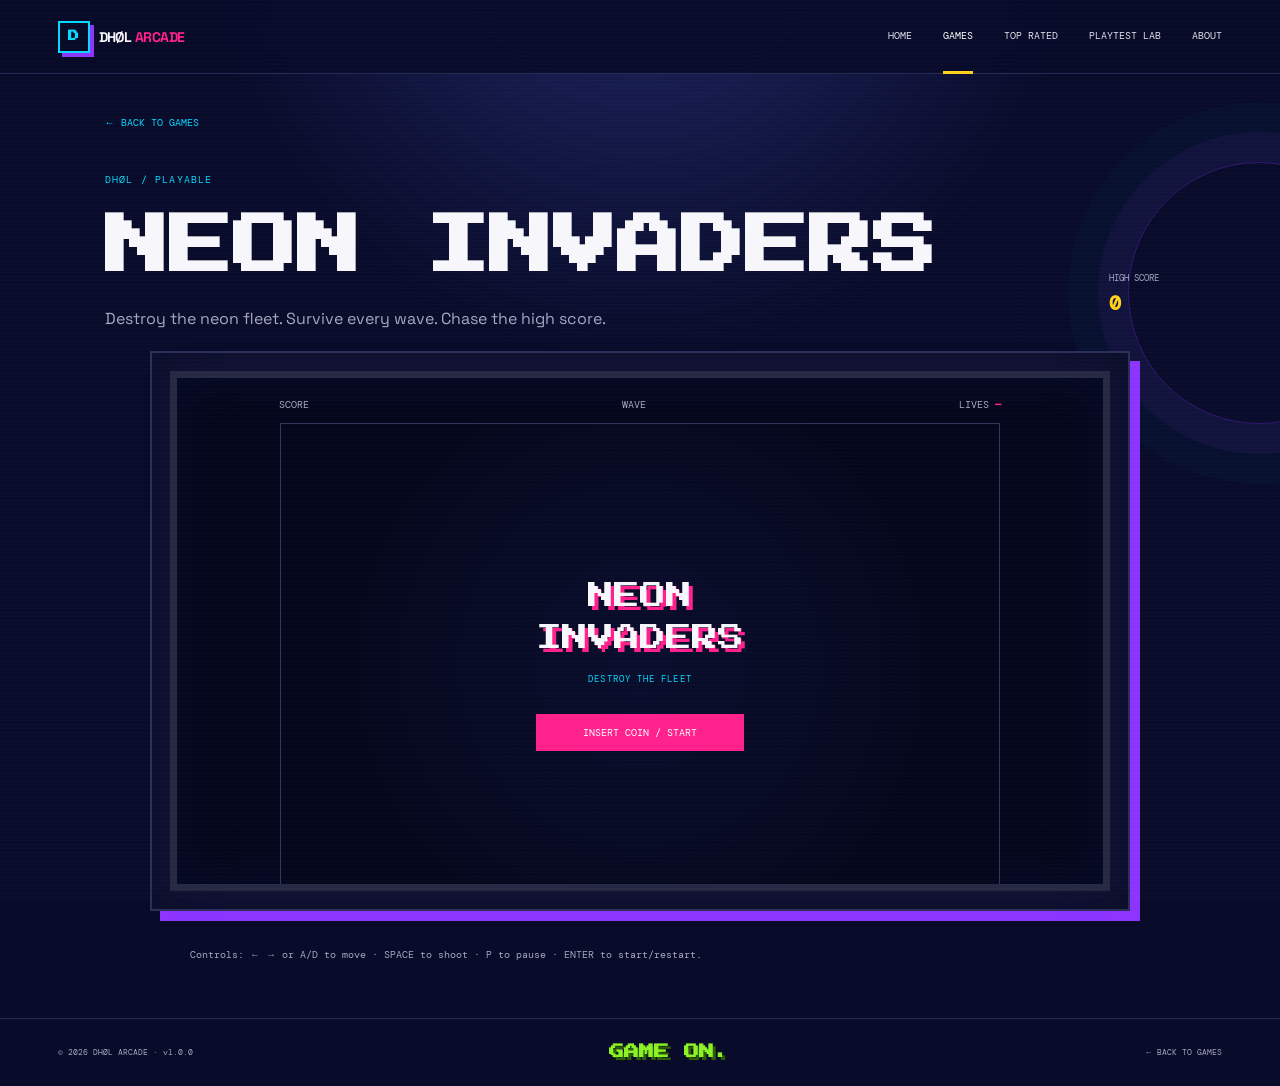
==== game.html @ 1c877b33 "Add files via upload" ====
<!DOCTYPE html>
<html lang="en"><head><meta charset="UTF-8"><meta name="theme-color" content="#070a20"><meta name="description" content="DHØL ARCADE — a collection of small browser games."><meta name="viewport" content="width=device-width,initial-scale=1">
<title>DHØL ARCADE — Play</title><link rel="preconnect" href="https://fonts.googleapis.com"><link rel="preconnect" href="https://fonts.gstatic.com" crossorigin>
<link href="https://fonts.googleapis.com/css2?family=DM+Mono:wght@400;500&family=Press+Start+2P&family=Space+Grotesk:wght@400;500;600;700&display=swap" rel="stylesheet">
<link rel="stylesheet" href="style.css"><link rel="stylesheet" href="game.css"></head>
<body><div class="scanlines"></div><div class="pixel-field" aria-hidden="true"></div><header class="header"><a class="logo" href="index.html"><span class="logo-mark">D</span><span>DHØL <b>ARCADE</b></span></a><nav><a href="index.html">HOME</a><a class="active" href="games.html">GAMES</a><a href="index.html#top-rated">TOP RATED</a><a href="index.html#lab">PLAYTEST LAB</a><a href="index.html#about">ABOUT</a></nav><button class="menu" type="button" aria-label="Open navigation" aria-expanded="false">☰</button></header>
<main class="game-page"><a class="back" href="games.html">← BACK TO GAMES</a><div class="game-heading"><div><span class="label">DHØL / PLAYABLE</span><h1 id="title">GAME</h1><p id="desc"></p></div><div class="scorebox">HIGH SCORE <b id="high">0</b></div></div><div class="cabinet"><div id="mount"></div></div><div class="controls" id="controls"></div></main><footer><span>© 2026 DHØL ARCADE · v1.0.0</span><strong>GAME ON.</strong><a href="games.html">← BACK TO GAMES</a></footer><script>
const field=document.querySelector(".pixel-field");
if(field){for(let i=0;i<18;i++){const p=document.createElement("i");p.style.left=Math.random()*100+"%";p.style.top=Math.random()*100+"%";p.style.animationDelay=(-Math.random()*9)+"s";p.style.animationDuration=(6+Math.random()*7)+"s";field.appendChild(p)}}
</script><script>document.addEventListener("keydown",e=>{if(e.key==="Escape")location.href="games.html"});</script><script src="game.js"></script><script src="app.js"></script></body></html>
---- style.css ----
:root{
--bg:#080b29;--panel:#10143a;--panel2:#141943;--line:#252b55;--text:#f7f7fb;--muted:#a6a8c0;
--pink:#ff218c;--cyan:#08d9ff;--purple:#8d35ff;--lime:#8cf126;--yellow:#ffd11a;--orange:#ff9e18;
}
*{box-sizing:border-box}html{scroll-behavior:smooth}body{margin:0;background:var(--bg);color:var(--text);font-family:"Space Grotesk",sans-serif;overflow-x:hidden}
body:before{content:"";position:fixed;inset:0;pointer-events:none;background:radial-gradient(circle at 50% -10%,#202765 0,transparent 38%),linear-gradient(#080b29,#090c2a);z-index:-2}
.scanlines{position:fixed;inset:0;pointer-events:none;opacity:.035;z-index:20;background:repeating-linear-gradient(0deg,transparent 0 3px,#fff 4px)}
a{text-decoration:none;color:inherit}.header{height:74px;border-bottom:1px solid var(--line);display:flex;align-items:center;justify-content:space-between;padding:0 4.5vw;background:#080b29e8;backdrop-filter:blur(12px);position:sticky;top:0;z-index:10}.logo{display:flex;align-items:center;gap:9px;font-weight:800;font-size:14px;letter-spacing:-.04em}.logo b{color:var(--pink)}.logo-mark{display:grid;place-items:center;width:32px;height:32px;border:2px solid var(--cyan);color:var(--cyan);font-family:"Press Start 2P";font-size:11px;box-shadow:4px 4px 0 var(--purple)}nav{display:flex;gap:31px;font:10px "DM Mono",monospace}nav a{color:#e1e2ed;padding:29px 0;border-bottom:3px solid transparent}nav a:hover,nav a.active{color:white;border-color:var(--yellow)}.menu{display:none;background:none;border:0;color:white;font-size:20px}
.hero{
  min-height:680px;
  padding:78px 7vw 92px;
  display:grid;
  grid-template-columns:minmax(0,1fr) minmax(400px,520px);
  gap:clamp(42px,6vw,88px);
  align-items:center;
  border-bottom:1px solid var(--line);
  position:relative;
  overflow:hidden;
}
.hero-left{
  align-self:center;
  justify-self:start;
  width:100%;
  max-width:700px;
}
.hero-right{
  align-self:center;
  justify-self:end;
  width:100%;
  max-width:520px;
  display:flex;
  align-items:center;
  justify-content:center;
}
.kicker,.label{font:10px "DM Mono",monospace;color:var(--cyan);letter-spacing:.12em}.hero h1{font-family:"Press Start 2P";font-size:clamp(45px,6vw,85px);line-height:1.22;letter-spacing:-.06em;margin:18px 0}.hero h1 span{color:var(--pink)}.hero-copy{max-width:500px;color:var(--muted);line-height:1.7;font-size:15px}.hero-actions{display:flex;gap:10px;margin-top:30px;flex-wrap:wrap}.button{display:inline-flex;align-items:center;gap:22px;padding:13px 16px;font:10px "DM Mono",monospace;border:1px solid var(--line)}.button.primary{background:var(--pink);border-color:var(--pink);color:#13051a;box-shadow:5px 5px 0 #71104e}.button.secondary:hover{border-color:var(--cyan);color:var(--cyan)}}.hero-shapes i:nth-child(2){top:150px;right:10%;border-color:var(--pink);width:13px;height:13px}.hero-shapes i:nth-child(3){bottom:120px;left:43%;border-color:var(--purple)}.hero-shapes i:nth-child(4){top:120px;left:33%;border-color:var(--cyan);border-radius:50%}.hero-shapes i:nth-child(5){bottom:80px;right:30%;border-color:var(--lime)}.hero-shapes i:nth-child(6){bottom:155px;right:8%;border-color:var(--yellow);width:14px;height:14px}.hero-shapes i:nth-child(7){top:70px;right:38%;border-color:var(--purple);border-radius:50%}
.machine-top{font:9px "DM Mono";color:var(--cyan);display:flex;justify-content:space-between;padding:4px 4px 10px}.machine-top span{color:var(--lime)}.screen{height:310px;border:7px solid #282b45;background:#070a20;position:relative;overflow:hidden;display:flex;align-items:center;justify-content:center;flex-direction:column}.screen-grid{position:absolute;inset:50% 0 0;background:linear-gradient(#101448aa 1px,transparent 1px),linear-gradient(90deg,#101448aa 1px,transparent 1px);background-size:28px 18px;transform:perspective(100px) rotateX(40deg) scale(1.5);transform-origin:top}.ship{position:absolute;bottom:45px;color:var(--cyan);font-size:36px;text-shadow:0 0 18px var(--cyan)}.score{position:absolute;top:12px;left:12px;font:8px "DM Mono";color:var(--yellow)}.screen-title{font-family:"Press Start 2P";font-size:25px;line-height:1.5;text-align:center;color:white;text-shadow:4px 4px 0 var(--pink);z-index:2}.press{font:8px "DM Mono";color:var(--lime);margin-top:25px;z-index:2}.machine-base{height:26px;display:flex;justify-content:center;gap:9px;padding-top:10px}.machine-base span{width:7px;height:7px;border-radius:50%;background:var(--pink)}.machine-base span:nth-child(2){background:var(--yellow)}.machine-base span:nth-child(3){background:var(--cyan)}
.section{padding:85px 4.5vw}.section-head{display:flex;justify-content:space-between;align-items:end;margin-bottom:28px}.section h2,.about h2{font-family:"Press Start 2P";font-size:clamp(25px,3.2vw,45px);line-height:1.4;margin:13px 0 0}.section h2 em{font-style:normal;color:var(--pink)}.section-head>p,.see-all{font:10px "DM Mono";color:var(--muted)}.genre-grid{display:grid;grid-template-columns:repeat(3,1fr);gap:10px}.genre{background:linear-gradient(150deg,#12163d,#0e1231);border:1px solid var(--line);padding:25px;min-height:225px;display:flex;flex-direction:column;align-items:flex-start;transition:.2s}.genre:hover{transform:translateY(-5px);border-color:#555b8a}.genre-icon{font-size:45px;height:70px;text-shadow:0 0 16px currentColor}.genre h3{font-size:16px;margin:8px 0}.genre p{color:var(--muted);font-size:11px;line-height:1.6;max-width:260px;margin:0 0 18px}.genre a{font:9px "DM Mono";padding:9px 12px;margin-top:auto;color:#090a20}.genre.pink .genre-icon,.genre.pink h3{color:var(--pink)}.genre.pink a{background:var(--pink)}.genre.lime .genre-icon,.genre.lime h3{color:var(--lime)}.genre.lime a{background:var(--lime)}.genre.cyan .genre-icon,.genre.cyan h3{color:var(--cyan)}.genre.cyan a{background:var(--cyan)}.genre.yellow .genre-icon,.genre.yellow h3{color:var(--yellow)}.genre.yellow a{background:var(--yellow)}.genre.purple .genre-icon,.genre.purple h3{color:#a65cff}.genre.purple a{background:#8d35ff;color:white}.genre.orange .genre-icon,.genre.orange h3{color:var(--orange)}.genre.orange a{background:var(--orange)}
.trending{padding-top:20px}.game-cards{display:grid;grid-template-columns:repeat(5,1fr);gap:10px}.game-card{background:var(--panel);border:1px solid var(--line);overflow:hidden}.game-art{height:180px;position:relative;display:flex;align-items:center;justify-content:center;flex-direction:column;overflow:hidden}.game-art:before{content:"";position:absolute;inset:0;background:repeating-linear-gradient(0deg,transparent 0 7px,#fff1 8px)}.game-art span,.game-art b{font-family:"Press Start 2P";z-index:1}.game-art span{font-size:12px}.game-art b{font-size:18px;margin-top:10px}.game-art i{font-style:normal;font-size:50px;position:absolute;bottom:18px;opacity:.8}.neon{background:radial-gradient(circle,#5e008f,#120038 65%,#070a20)}.neon i{color:var(--cyan)}.forest{background:linear-gradient(140deg,#102f35,#214e2c)}.forest i{color:var(--lime)}.blocks{background:linear-gradient(140deg,#40165d,#122c6a)}.blocks i{color:var(--pink)}.sky{background:linear-gradient(#3c26a8,#198ed1 60%,#182b55)}.sky i{color:var(--yellow)}.road{background:linear-gradient(#2b3868,#11162f)}.road:after{content:"";position:absolute;bottom:-30px;width:80%;height:120px;background:linear-gradient(90deg,transparent 45%,#eee 46% 54%,transparent 55%);transform:perspective(100px) rotateX(35deg)}.card-info{padding:12px;display:flex;justify-content:space-between;gap:10px}.card-info h3{font-size:12px;margin:0 0 5px}.card-info p{font:8px "DM Mono";color:var(--pink);margin:0}.card-info strong{font:9px "DM Mono";color:var(--yellow);white-space:nowrap}
.lab{margin:0 4.5vw 85px;border:1px solid var(--line);background:linear-gradient(90deg,#15133f,#101437);padding:25px;display:grid;grid-template-columns:60px 1fr auto;align-items:center;gap:20px}.lab-icon{width:45px;height:45px;background:#2b1663;color:var(--purple);display:grid;place-items:center;font-size:28px}.lab h2{font-size:14px;margin:0 0 7px}.lab p{margin:0;color:var(--muted);font-size:11px}.lab-button{background:var(--purple);border-color:var(--purple);color:white}
.about{padding:90px 7vw;background:#0b0e2e;border-top:1px solid var(--line);display:grid;grid-template-columns:1fr 2fr;gap:8vw}.about h2{color:white}.about p{max-width:550px;color:var(--muted);line-height:1.8;font-size:14px;margin-top:35px}
footer{padding:22px 4.5vw;border-top:1px solid var(--line);display:flex;align-items:center;justify-content:space-between;font:8px "DM Mono";color:var(--muted);line-height:1.5}footer div:first-child{display:flex;gap:12px;color:var(--pink)}footer strong{font-family:"Press Start 2P";font-size:15px;color:var(--lime);text-shadow:3px 3px 0 #2d5d08}footer div:last-child{color:#8d90a7}
@media(max-width:900px){nav{gap:14px}.game-cards{grid-template-columns:repeat(2,1fr)}.hero{grid-template-columns:1fr}.hero-machine{max-width:500px}.genre-grid{grid-template-columns:repeat(2,1fr)}}
@media(max-width:650px){nav{display:none}.menu{display:block}.hero{padding:70px 7vw}.genre-grid,.game-cards{grid-template-columns:1fr}.section{padding:65px 5vw}.section-head{display:block}.section-head>p,.see-all{display:block;margin-top:15px}.lab{grid-template-columns:1fr;margin:0 5vw 65px}.about{grid-template-columns:1fr;padding:65px 7vw}footer{flex-direction:column;align-items:flex-start;gap:18px}.hero h1{font-size:40px}.screen{height:260px}}


/* V9 — corrected hero structure and alignment */
.hero{
  min-height:680px;
  padding:78px 7vw 92px;
  display:grid;
  grid-template-columns:minmax(0,1fr) minmax(400px,520px);
  gap:clamp(42px,6vw,88px);
  align-items:center;
  border-bottom:1px solid var(--line);
  position:relative;
  overflow:hidden;
}
.hero-shapes{
  position:absolute;
  inset:0;
  pointer-events:none;
  z-index:0;
}
.hero-left{
  position:relative;
  z-index:2;
  align-self:center;
  justify-self:start;
  width:100%;
  max-width:700px;
}
.hero-right{
  position:relative;
  z-index:2;
  align-self:center;
  justify-self:end;
  width:100%;
  max-width:520px;
}
.hero-machine{
  width:100%;
  max-width:500px;
  margin:0;
  transform:rotate(1deg);
  transform-origin:center center;
}
.hero-shapes i{
  position:absolute;
  width:9px;height:9px;
  border:2px solid var(--cyan);
  transform:rotate(45deg);
  opacity:.9;
}
.hero-shapes i:nth-child(1){top:80px;left:7%;border-color:var(--yellow)}
.hero-shapes i:nth-child(2){top:150px;right:10%;border-color:var(--pink);width:13px;height:13px}
.hero-shapes i:nth-child(3){bottom:120px;left:43%;border-color:var(--purple)}
.hero-shapes i:nth-child(4){top:120px;left:33%;border-color:var(--cyan);border-radius:50%}
.hero-shapes i:nth-child(5){bottom:80px;right:30%;border-color:var(--lime)}
.hero-shapes i:nth-child(6){bottom:155px;right:8%;border-color:var(--yellow);width:14px;height:14px}
.hero-shapes i:nth-child(7){top:70px;right:38%;border-color:var(--purple);border-radius:50%}
@media(max-width:900px){
  .hero{grid-template-columns:1fr;min-height:0;align-items:start;gap:42px}
  .hero-left{align-self:start}
  .hero-right{align-self:start;justify-self:center;max-width:520px}
  .hero-machine{max-width:500px}
}
@media(max-width:650px){
  .hero{padding:58px 7vw 68px;gap:30px}
  .hero-machine{transform:none}
}
/* DHØL V4 — decorative motion */
body:after{content:"";position:fixed;width:260px;height:260px;right:-110px;top:18%;border:1px solid #8d35ff55;border-radius:50%;box-shadow:0 0 0 30px #8d35ff12,0 0 0 60px #08d9ff08;animation:orbitGlow 8s ease-in-out infinite;pointer-events:none;z-index:-1}
@keyframes orbitGlow{0%,100%{transform:translateY(0) rotate(0);opacity:.45}50%{transform:translateY(35px) rotate(180deg);opacity:.9}}
.hero-shapes i{animation:floatPixel 4s ease-in-out infinite,twinkle 2.5s ease-in-out infinite}
.hero-shapes i:nth-child(2){animation-delay:-.7s}.hero-shapes i:nth-child(3){animation-delay:-1.5s}.hero-shapes i:nth-child(4){animation-delay:-2.2s}.hero-shapes i:nth-child(5){animation-delay:-.4s}.hero-shapes i:nth-child(6){animation-delay:-1.1s}.hero-shapes i:nth-child(7){animation-delay:-2.8s}
@keyframes floatPixel{0%,100%{translate:0 0;rotate:0deg}50%{translate:0 -15px;rotate:90deg}}
@keyframes twinkle{0%,100%{opacity:.35}50%{opacity:1;filter:drop-shadow(0 0 7px currentColor)}}
.hero-machine{animation:machineFloat 5s ease-in-out infinite}
@keyframes machineFloat{0%,100%{translate:0 0}50%{translate:0 -8px}}
.screen:after{content:"";position:absolute;inset:0;background:linear-gradient(115deg,transparent 0 42%,#ffffff12 48%,transparent 54%);transform:translateX(-120%);animation:screenSweep 5s ease-in-out infinite;pointer-events:none}
@keyframes screenSweep{0%,55%{transform:translateX(-120%)}75%,100%{transform:translateX(120%)}}
.game-card,.genre{position:relative;overflow:hidden}.game-card:after,.genre:after{content:"";position:absolute;width:80px;height:2px;left:-90px;top:18px;background:linear-gradient(90deg,transparent,var(--cyan),transparent);animation:scanCard 5s linear infinite;opacity:.55}
.genre:nth-child(2):after{animation-delay:-1s}.genre:nth-child(3):after{animation-delay:-2s}.genre:nth-child(4):after{animation-delay:-3s}.genre:nth-child(5):after{animation-delay:-4s}
@keyframes scanCard{0%{left:-90px}45%,100%{left:110%}}
.game-art i{animation:iconPulse 1.8s ease-in-out infinite}
@keyframes iconPulse{0%,100%{transform:scale(1);filter:drop-shadow(0 0 0 currentColor)}50%{transform:scale(1.12);filter:drop-shadow(0 0 12px currentColor)}}
.pixel-field{position:fixed;inset:0;pointer-events:none;overflow:hidden;z-index:-1}.pixel-field i{position:absolute;width:4px;height:4px;background:var(--cyan);box-shadow:0 0 10px currentColor;opacity:0;animation:particleDrift 8s linear infinite}.pixel-field i:nth-child(3n){background:var(--pink)}.pixel-field i:nth-child(4n){background:var(--yellow)}.pixel-field i:nth-child(5n){background:var(--purple);width:6px;height:6px}
@keyframes particleDrift{0%{opacity:0;transform:translate3d(0,25px,0) rotate(0)}15%{opacity:.7}50%{opacity:.3;transform:translate3d(35px,-60px,0) rotate(180deg)}85%{opacity:.7}100%{opacity:0;transform:translate3d(-20px,-150px,0) rotate(360deg)}}
@media(prefers-reduced-motion:reduce){*,*:before,*:after{animation:none!important;transition:none!important}}


/* =========================================================
   V7.3 — REAL HERO ALIGNMENT
   One grid row, same top baseline. No vertical centering.
   ========================================================= */
.hero{
  position:relative;
  display:grid;
  grid-template-columns:minmax(0,1fr) minmax(400px,.82fr);
  gap:clamp(40px,5vw,78px);
  align-items:start;
  min-height:0;
  padding:78px 7vw 92px;
  border-bottom:1px solid var(--line);
}
.hero-content{
  position:relative;
  z-index:2;
  align-self:start;
  margin:0;
  padding:0;
  max-width:720px;
}
.hero-machine{
  align-self:start;
  justify-self:end;
  width:min(100%,520px);
  margin:0;
  transform:rotate(1deg);
  transform-origin:top center;
}
@media(max-width:900px){
  .hero{
    grid-template-columns:1fr;
    gap:42px;
    min-height:0;
  }
  .hero-machine{
    justify-self:center;
    width:min(520px,100%);
    margin:0;
    transform:none;
  }
}
@media(max-width:650px){
  .hero{
    padding:55px 7vw 68px;
    gap:30px;
  }
  .hero-machine{
    width:100%;
  }
}

/* V8 — explicit visual alignment */
.hero-left > *{margin-left:0}
.hero-right{transform:translateY(-2px)}
@media(max-width:900px){
  .hero{
    min-height:0;
    grid-template-columns:1fr;
    gap:42px;
    align-items:start;
    padding-top:58px;
  }
  .hero-left{align-self:start}
  .hero-right{align-self:start;justify-self:center;transform:none}
}
@media(max-width:650px){
  .hero{padding:52px 7vw 68px;gap:30px}
  .hero-machine{transform:none}
}

/* DHØL ARCADE v1.0.0 — accessible mobile navigation */
@media(max-width:650px){
  .header{height:62px}
  .header nav.mobile-open{display:flex;position:absolute;top:62px;left:0;right:0;flex-direction:column;gap:0;padding:8px 6vw;background:#080b29f7;border-bottom:1px solid var(--line);box-shadow:0 12px 30px #0008;z-index:20}
  .header nav.mobile-open a{padding:13px 0;border-bottom:1px solid #1d2345}
  .header nav.mobile-open a:last-child{border-bottom:0}
  .menu{cursor:pointer}
}

/* DHØL ARCADE v1.0.0 release polish */
html{scroll-behavior:smooth}
button,a{ -webkit-tap-highlight-color:transparent }
button{font-family:inherit}
canvas{touch-action:none}
.menu{cursor:pointer}
footer a{color:inherit;text-decoration:none}
footer a:hover{text-decoration:underline}
---- game.css ----
.game-page{padding:55px 7vw 100px}.back{font:10px "DM Mono";color:var(--cyan)}.game-heading{display:flex;justify-content:space-between;align-items:end;gap:30px;padding:45px 0 25px}.game-heading h1{font-family:"Press Start 2P";font-size:clamp(32px,5vw,64px);margin:15px 0;line-height:1.4}.game-heading p{color:var(--muted);margin:0}.scorebox{font:9px "DM Mono";color:var(--muted);border:1px solid var(--gline);padding:13px 16px}.scorebox b{display:block;color:var(--yellow);font-size:20px;margin-top:6px}.cabinet{background:#0d102c;border:2px solid #2b3059;padding:18px;box-shadow:10px 10px 0 var(--purple);max-width:900px;margin:auto}.screen{background:#05081c;border:7px solid #252944;min-height:520px;display:grid;place-items:center;padding:20px}.controls{max-width:900px;margin:35px auto 0;color:var(--muted);font:10px "DM Mono";line-height:1.8}.play-ui{text-align:center;width:min(760px,100%);margin:auto}.game-canvas{display:block;margin:auto;background:#070a20;border:1px solid #32385e;max-width:100%}.hud{display:flex;justify-content:space-between;gap:20px;margin-bottom:12px;font:10px "DM Mono";color:var(--muted)}.hud b{color:var(--yellow)}.action-btn{background:var(--pink);border:0;color:white;padding:12px 18px;font:10px "DM Mono";cursor:pointer;margin-top:16px}.touch{display:flex;justify-content:center;gap:8px;margin-top:12px}.touch button{background:#151943;border:1px solid #363b66;color:white;width:44px;height:38px;font-size:18px}.puzzle-grid{display:grid;grid-template-columns:repeat(4,75px);gap:7px;justify-content:center}.tile{height:75px;border:1px solid #30355c;background:#151943;color:white;font-size:24px;cursor:pointer}.memory-grid{display:grid;grid-template-columns:repeat(4,75px);gap:8px;justify-content:center}.memory-card{height:75px;background:#141943;border:1px solid #343a67;color:transparent;font-size:25px;cursor:pointer}.memory-card.open{color:white;background:#7b29d9}.reaction{width:min(500px,100%);height:280px;display:grid;place-items:center;background:#171a3d;color:#b8bad0;font:11px "DM Mono";cursor:pointer}.reaction.wait{background:#ff218c;color:white}.reaction.go{background:#4aaf55;color:white}.racing{position:relative;width:330px;height:440px;max-width:100%;overflow:hidden;background:#252b43;border:2px solid #3d4365;margin:auto}.road-lines{position:absolute;inset:-100% 0;background:repeating-linear-gradient(90deg,transparent 0 75px,#dfe2e7 76px 82px,transparent 83px 150px);width:50%;left:25%;animation:road 1s linear infinite}@keyframes road{to{transform:translateY(160px)}}.car{position:absolute;bottom:35px;left:calc(50% - 22px);width:44px;height:72px;background:var(--pink);border:5px solid #101329;box-shadow:0 0 20px #ff218c}.enemy{position:absolute;width:44px;height:72px;background:var(--cyan);top:20px;left:70px}.modal-msg{font:11px "DM Mono";color:var(--yellow);margin-top:15px}@media(max-width:700px){.game-heading{display:block}.scorebox{display:inline-block;margin-top:20px}.screen{min-height:430px}.puzzle-grid,.memory-grid{grid-template-columns:repeat(4,60px)}.tile,.memory-card{height:60px}}

.neon-wrap{position:relative;width:min(720px,100%);margin:auto}.neon-wrap .game-canvas{width:100%;height:auto}
.center-message{position:absolute;inset:0;display:grid;place-content:center;text-align:center;background:radial-gradient(circle,#10174766,transparent 70%);pointer-events:none}.center-message.hidden{display:none}.center-message .action-btn{pointer-events:auto}
.pixel-title{font-family:"Press Start 2P";font-size:26px;line-height:1.6;text-shadow:4px 4px 0 #ff218c}.small-title{font-size:20px}.message-sub{font:9px "DM Mono";color:#08d9ff;letter-spacing:.12em;margin:13px 0}.count-number,.go-text{font-family:"Press Start 2P";font-size:58px;color:#ffd11a;text-shadow:5px 5px #ff218c;animation:countPop .55s ease-out}.go-text{color:#8cf126;font-size:42px}.final-score{font:28px "Press Start 2P";color:#08d9ff;margin:16px;text-shadow:3px 3px #8d35ff}@keyframes countPop{0%{transform:scale(.5);opacity:0}55%{transform:scale(1.15);opacity:1}100%{transform:scale(1)}}
.game-actions{display:flex;justify-content:center;gap:8px;margin-top:12px}.action-btn.small{font-size:9px;margin-top:0}.action-btn.ghost{background:transparent;border:1px solid #343a67}.hud span:last-child b{color:#ff218c}
@media(max-width:700px){.pixel-title{font-size:18px}.count-number{font-size:45px}}

/* V7 — game presentation polish */
.game-page{max-width:1250px;margin:auto}.cabinet{max-width:980px}.screen{box-shadow:inset 0 0 45px #080b29,0 0 35px #8d35ff12}.action-btn{transition:transform .16s ease,box-shadow .16s ease}.action-btn:hover{transform:translateY(-2px);box-shadow:4px 4px 0 #71104e}.action-btn:active{transform:translateY(1px)}.hud b{font-variant-numeric:tabular-nums}.game-canvas{image-rendering:auto}
.forest-tile span{display:inline-block;animation:gemFloat 1.8s ease-in-out infinite}.forest-tile:nth-child(3n) span{animation-delay:-.5s}.forest-tile:nth-child(4n) span{animation-delay:-1s}@keyframes gemFloat{50%{transform:translateY(-3px) rotate(8deg)}}
.color-tile{font-family:"Press Start 2P"}.color-tile::after{content:""}.racing{box-shadow:inset 0 0 45px #0008}.car{box-shadow:0 0 20px #ff218c}.enemy{box-shadow:0 0 20px #08d9ff}

.turbo-wrap{background:#070a20;border:1px solid #30345c;padding:0;box-shadow:0 0 0 5px #10132d,0 0 35px #8d35ff22;overflow:hidden}
.turbo-wrap .game-canvas{display:block;width:100%;height:auto;image-rendering:pixelated}
.turbo-wrap:before{content:"";position:absolute;inset:0;pointer-events:none;background:linear-gradient(90deg,#ff218c08,transparent 25%,transparent 75%,#08d9ff08);z-index:1}

.sky-wrap{background:#05081c;border:1px solid #30345c;box-shadow:0 0 0 5px #10132d,0 0 35px #08d9ff18;overflow:hidden}
.sky-wrap .game-canvas{display:block;width:100%;height:auto;image-rendering:pixelated}

/* =========================================================
   COLOR SWAP V2 — clearer tutorial + visual board
   ========================================================= */
.color-head{display:flex;justify-content:space-between;align-items:end;gap:24px;margin-bottom:14px}
.game-kicker{font:9px "DM Mono";letter-spacing:.14em;color:#08d9ff;margin-bottom:9px}
.color-instructions{display:flex;align-items:center;gap:9px;flex-wrap:wrap;font:9px "DM Mono";color:#dfe5f4}
.color-instructions .step{display:inline-flex;align-items:center;gap:6px}
.color-instructions b{display:grid;place-items:center;width:20px;height:20px;border:1px solid #08d9ff;color:#08d9ff;font-size:9px}
.color-instructions .arrow{color:#8d35ff;font-size:13px}
.color-legend{display:flex;gap:10px;flex-wrap:wrap;justify-content:flex-end;font:8px "DM Mono";color:#aab0ca}
.legend-dot{display:inline-block;width:8px;height:8px;border-radius:50%;margin-right:4px;box-shadow:0 0 8px currentColor}
.legend-dot.pink{background:#ff218c;color:#ff218c}.legend-dot.cyan{background:#08d9ff;color:#08d9ff}.legend-dot.lime{background:#8cf126;color:#8cf126}.legend-dot.yellow{background:#ffd11a;color:#ffd11a}
.color-status{display:grid;grid-template-columns:1fr 1fr 1fr;max-width:620px;margin:0 auto 13px;padding:8px 12px;background:#0c1030;border:1px solid #282d54;box-shadow:inset 0 0 22px #0005}
.color-status>div{text-align:center;border-right:1px solid #252a4c}.color-status>div:last-child{border-right:0}
.color-status small{display:block;font:7px "DM Mono";letter-spacing:.14em;color:#7e86a7;margin-bottom:5px}.color-status b{font:14px "Press Start 2P";color:#ffd11a;text-shadow:2px 2px #ff218c}.color-status .combo-box b{color:#8cf126}
.color-wrap{position:relative;padding:22px;min-height:430px;background:radial-gradient(circle at 50% 42%,#171d4a 0,#0a0e29 55%,#070a20 100%);border:1px solid #30345c;box-shadow:inset 0 0 40px #0008,0 0 0 5px #10132d;overflow:hidden}
.color-wrap:before{content:"";position:absolute;inset:0;pointer-events:none;background:linear-gradient(90deg,#ff218c07,transparent 35%,transparent 65%,#08d9ff07)}
.color-board{position:relative;z-index:2;display:grid;grid-template-columns:repeat(6,minmax(48px,70px));gap:8px;justify-content:center;align-content:center;max-width:500px;margin:14px auto}
.color-tile{position:relative;aspect-ratio:1;border:1px solid #454b72;background:linear-gradient(145deg,#1b2044,#0f1330);color:var(--tile);cursor:pointer;display:flex;flex-direction:column;align-items:center;justify-content:center;gap:3px;box-shadow:inset 0 0 15px #0008,0 4px 0 #080b20;transition:transform .12s,border-color .12s,box-shadow .12s,filter .12s}
.color-tile:after{content:"";position:absolute;inset:4px;border:1px solid rgb(var(--tile-rgb),.15);pointer-events:none}
.color-tile .tile-shape{font-size:25px;line-height:1;text-shadow:0 0 12px var(--tile)}
.color-tile small{font:6px "DM Mono";letter-spacing:.08em;color:#7e86a7}
.color-tile:hover{transform:translateY(-3px);border-color:var(--tile);box-shadow:0 0 18px rgb(var(--tile-rgb),.3),inset 0 0 15px #0008}
.color-tile.selected{transform:translateY(-4px) scale(1.06);border:2px solid #fff;box-shadow:0 0 0 3px var(--tile),0 0 25px var(--tile);z-index:3}
.color-tile.possible:not(.selected){border-color:#ffffff77;animation:colorHint .65s ease-in-out infinite alternate}
@keyframes colorHint{to{transform:translateY(-2px);box-shadow:0 0 13px rgb(var(--tile-rgb),.35)}}
.color-tile.clearing{animation:colorClear .23s ease-out forwards}
@keyframes colorClear{to{transform:scale(1.35);opacity:0;filter:brightness(2)}}
.color-toast{position:absolute;z-index:4;left:50%;top:10px;transform:translateX(-50%);font:8px "DM Mono";letter-spacing:.12em;color:#9ca5c8;transition:.2s;white-space:nowrap}
.color-toast.good{color:#8cf126;text-shadow:0 0 10px #8cf126}.color-toast.bad{color:#ff218c}.color-toast.info{color:#08d9ff}
.mini-help{display:flex;justify-content:center;gap:8px;flex-wrap:wrap;font:7px "DM Mono";color:#aab0ca;margin-top:12px}
.mini-help span{border:1px solid #3a4068;padding:6px 8px;background:#090d25}
.color-footer{display:flex;align-items:center;justify-content:space-between;gap:15px;margin-top:13px}
.goal-card{display:flex;align-items:center;gap:10px;color:#dfe5f4}.goal-card .goal-icon{display:grid;place-items:center;width:34px;height:34px;border:1px solid #8d35ff;color:#8d35ff;font-size:18px;box-shadow:0 0 12px #8d35ff44}.goal-card b{display:block;font:8px "DM Mono";color:#ffd11a;letter-spacing:.12em}.goal-card small{display:block;font:8px "DM Mono";color:#7e86a7;margin-top:4px}
@media(max-width:700px){.color-head{align-items:start;flex-direction:column}.color-legend{justify-content:flex-start}.color-wrap{padding:12px;min-height:380px}.color-board{grid-template-columns:repeat(6,minmax(38px,1fr));gap:5px}.color-tile .tile-shape{font-size:19px}.color-tile small{display:none}.color-footer{align-items:flex-start;flex-direction:column}}

/* =========================================================
   MYSTIC FOREST V2 — clearer gameplay + forest visual
   ========================================================= */
.forest-head{display:flex;justify-content:space-between;align-items:end;gap:30px;margin-bottom:14px}
.forest-title{font-size:clamp(32px,5vw,58px);line-height:.82;margin:4px 0 9px}
.forest-title span{color:#8cf126;text-shadow:4px 4px #102d18}
.forest-sub{font:9px "DM Mono";color:#aab0ca;max-width:560px;line-height:1.7}
.forest-stats{display:flex;gap:22px;text-align:center}
.forest-stats small{display:block;font:7px "DM Mono";color:#7e86a7;margin-bottom:5px}.forest-stats b{font:14px "Press Start 2P";color:#8cf126}
.forest-how{display:flex;align-items:center;justify-content:center;gap:12px;margin:4px auto 14px;padding:9px;border:1px solid #273052;background:#0a0f29;font:8px "DM Mono";color:#dfe5f4;max-width:650px}
.forest-how span{display:flex;align-items:center;gap:6px}.forest-how b{display:grid;place-items:center;width:19px;height:19px;background:#8cf126;color:#08100a}.forest-how i{font-style:normal;color:#8d35ff;font-size:14px}
.forest-wrap{position:relative;padding:18px;min-height:470px;background:radial-gradient(circle at 50% 40%,#173d2a 0,#0a1720 48%,#050a19 100%);border:1px solid #30345c;box-shadow:inset 0 0 45px #0009,0 0 0 5px #10132d;overflow:hidden}
.forest-wrap:before{content:"";position:absolute;inset:0;pointer-events:none;background:radial-gradient(circle at 15% 30%,#8cf12618,transparent 20%),radial-gradient(circle at 85% 70%,#8d35ff15,transparent 22%)}
.forest-scene{position:relative;z-index:2;display:grid;grid-template-columns:repeat(6,minmax(52px,72px));gap:7px;justify-content:center;align-content:center;max-width:510px;margin:18px auto}
.forest-cell{position:relative;aspect-ratio:1;border:1px solid #29483b;background:#0d211e;overflow:hidden;cursor:pointer;box-shadow:inset 0 0 18px #0009,0 4px 0 #050914;transition:.12s}
.forest-cell:hover{border-color:#8cf126;transform:translateY(-2px)}
.forest-ground{position:absolute;inset:5px;background:linear-gradient(135deg,#142c27,#0c1d1c);border:1px solid #1e4134}
.forest-ground:before,.forest-ground:after{content:"";position:absolute;background:#24513b;opacity:.7}.forest-ground:before{width:3px;height:11px;left:15%;bottom:15%;transform:rotate(25deg)}.forest-ground:after{width:2px;height:8px;right:18%;top:20%;transform:rotate(-30deg)}
.gem-cell .forest-ground{background:radial-gradient(circle,#416f2f,#10251f 65%);box-shadow:inset 0 0 20px #8cf12622}
.forest-gem{position:absolute;inset:0;display:grid;place-items:center;color:#8cf126;font-size:25px;text-shadow:0 0 16px #8cf126;animation:forestGem 1.1s ease-in-out infinite alternate}
@keyframes forestGem{to{transform:scale(1.18) rotate(10deg);filter:brightness(1.4)}}
.forest-player{position:absolute;left:50%;top:50%;width:28px;height:34px;transform:translate(-50%,-50%);filter:drop-shadow(0 0 8px #08d9ff)}
.forest-player:before{content:"";position:absolute;left:5px;top:0;width:18px;height:17px;border-radius:50%;background:#dfe5f4;border:2px solid #08d9ff}.forest-player:after{content:"";position:absolute;left:3px;top:16px;width:22px;height:15px;background:#8d35ff;border-radius:7px 7px 4px 4px}
.forest-player i,.forest-player b{position:absolute;top:7px;width:4px;height:4px;background:#111936;z-index:2}.forest-player i{left:10px}.forest-player b{left:18px}
.exit-cell .forest-ground{background:radial-gradient(circle,#4a1b70,#17122c 68%);border-color:#8d35ff}
.forest-portal{position:absolute;inset:0;display:grid;place-items:center;color:#c46cff;font-size:27px;text-shadow:0 0 20px #8d35ff;animation:portalSpin 2s linear infinite}
@keyframes portalSpin{to{transform:rotate(360deg)}}
.gem-pop{animation:gemFlash .5s ease-out!important}.gem-pop .forest-gem{opacity:0}
@keyframes gemFlash{50%{box-shadow:0 0 35px #8cf126, inset 0 0 25px #8cf126}}
.forest-hud{position:absolute;z-index:3;left:18px;right:18px;top:12px;display:flex;justify-content:space-between;font:7px "DM Mono";color:#7e86a7}.forest-hud span:first-child{color:#8cf126}.forest-hud span.complete{color:#ffd11a;text-shadow:0 0 8px #ffd11a}
.forest-popup{position:absolute;z-index:5;transform:translate(-50%,-50%);font:9px "Press Start 2P";color:#8cf126;text-shadow:2px 2px #07100a;animation:forestPop .7s ease-out forwards;pointer-events:none}
@keyframes forestPop{to{transform:translate(-50%,-38px);opacity:0}}
.forest-overlay{background:radial-gradient(circle,#101d24ee,#05091beF);backdrop-filter:blur(3px)}
.forest-character.big{margin:0 auto 10px;width:52px;height:52px;border:2px solid #8cf126;border-radius:50%;display:grid;place-items:center;color:#8cf126;font-size:28px;box-shadow:0 0 22px #8cf12655;background:#10251a;animation:forestFloat 1.2s ease-in-out infinite alternate}
@keyframes forestFloat{to{transform:translateY(-5px)}}
.forest-bottom{display:flex;align-items:center;justify-content:space-between;gap:16px;margin-top:13px}.forest-tip{display:flex;gap:10px;align-items:center}.forest-tip>span{display:grid;place-items:center;width:34px;height:34px;border:1px solid #8cf126;color:#8cf126;font-size:17px}.forest-tip b{display:block;font:8px "DM Mono";color:#ffd11a}.forest-tip small{display:block;font:8px "DM Mono";color:#7e86a7;margin-top:4px}
@media(max-width:700px){.forest-head{align-items:start;flex-direction:column}.forest-stats{width:100%;justify-content:space-between}.forest-how{gap:7px;font-size:7px}.forest-scene{grid-template-columns:repeat(6,minmax(38px,1fr));gap:5px}.forest-wrap{padding:12px;min-height:390px}.forest-bottom{align-items:start;flex-direction:column}}

/* =========================================================
   MYSTIC FOREST V13.1 — viewport fit
   Keeps the whole playable area visible on short laptop windows.
   ========================================================= */
@media (max-height:700px) and (min-width:701px){
  .game-page{padding:20px 5vw 45px}
  .game-heading{padding:12px 0 12px;gap:18px}
  .game-heading h1{font-size:clamp(34px,4vw,48px);line-height:1.05;margin:7px 0}
  .game-heading p{font-size:11px}
  .forest-head{margin-bottom:8px;gap:16px}
  .forest-title{font-size:38px;line-height:.78;margin:2px 0 6px}
  .forest-sub{font-size:8px;line-height:1.4}
  .forest-stats{gap:15px}
  .forest-stats b{font-size:11px}
  .forest-how{margin:2px auto 8px;padding:6px;gap:9px;font-size:7px}
  .forest-how b{width:17px;height:17px}
  .forest-wrap{min-height:350px;padding:12px}
  .forest-scene{grid-template-columns:repeat(6,48px);gap:5px;max-width:none;margin:13px auto}
  .forest-cell{min-width:0}
  .forest-gem,.forest-portal{font-size:19px}
  .forest-player{transform:translate(-50%,-50%) scale(.82)}
  .forest-hud{top:8px;left:12px;right:12px;font-size:6px}
  .forest-bottom{margin-top:8px}
  .forest-tip small{font-size:7px}
  .forest-tip>span{width:28px;height:28px}
  .forest-bottom .action-btn{margin-top:0;padding:9px 13px}
  .forest-overlay .small-title{font-size:20px}
}
@media (max-height:560px) and (min-width:701px){
  .game-page{padding-top:10px;padding-bottom:25px}
  .game-heading{padding:5px 0 8px}
  .game-heading h1{font-size:32px;margin:3px 0}
  .game-heading p{font-size:9px}
  .forest-head{margin-bottom:5px}
  .forest-title{font-size:30px}
  .forest-sub{display:none}
  .forest-wrap{min-height:315px}
  .forest-scene{grid-template-columns:repeat(6,43px);gap:4px;margin:10px auto}
  .forest-how{margin-bottom:5px}
  .forest-bottom{display:none}
}

/* =========================================================
   MYSTIC FOREST V14 — true fluid viewport layout
   The game scales from desktop to phone without clipping.
   ========================================================= */
.forest-wrap{min-height:0;height:auto}
.forest-scene{width:min(100%,510px);grid-template-columns:repeat(6,minmax(0,1fr));aspect-ratio:1/1;max-width:510px}
.forest-cell{min-width:0}
.forest-touch{display:none}

/* Desktop/laptop: scale the entire game vertically according to available height. */
@media (min-width:701px){
  .game-page{padding-top:clamp(18px,4vh,55px);padding-bottom:clamp(35px,6vh,100px)}
  .game-heading{padding:clamp(18px,4vh,45px) 0 clamp(12px,2.5vh,25px)}
  .forest-head{margin-bottom:clamp(7px,1.5vh,14px)}
  .forest-title{font-size:clamp(30px,5vw,58px)}
  .forest-how{margin-bottom:clamp(7px,1.5vh,14px);padding:clamp(6px,1.2vh,9px)}
  .forest-wrap{padding:clamp(10px,1.8vh,18px)}
  .forest-scene{width:min(100%,510px,calc(100vh - 315px));margin:clamp(8px,1.5vh,18px) auto}
  .forest-bottom{margin-top:clamp(7px,1.5vh,13px)}
}

/* Phone/tablet: width controls the board, height never clips it. */
@media (max-width:700px){
  .game-page{padding:24px 14px 50px}
  .game-heading{padding:25px 0 16px}
  .forest-head{gap:12px;margin-bottom:10px}
  .forest-title{font-size:clamp(28px,11vw,48px)}
  .forest-sub{font-size:8px;line-height:1.5}
  .forest-stats{gap:10px}
  .forest-stats b{font-size:10px}
  .forest-how{width:100%;box-sizing:border-box;margin:4px 0 10px;padding:7px 5px;gap:7px;font-size:6px}
  .forest-wrap{padding:10px;overflow:visible}
  .forest-scene{width:min(100%,510px);margin:22px auto 10px;gap:4px}
  .forest-cell{box-shadow:inset 0 0 12px #0009,0 2px 0 #050914}
  .forest-gem,.forest-portal{font-size:clamp(16px,6vw,25px)}
  .forest-player{transform:translate(-50%,-50%) scale(clamp(.7,2.3vw,1))}
  .forest-bottom{margin-top:10px}
  .forest-touch{display:flex;position:relative;z-index:8;flex-direction:column;align-items:center;gap:5px;margin:10px auto 0}
  .forest-touch>button,.forest-touch>div>button{width:42px;height:38px;padding:0;border:1px solid #394269;background:#101735;color:#8cf126;font:16px "Press Start 2P";box-shadow:0 3px 0 #070a17;touch-action:manipulation}
  .forest-touch>div{display:flex;gap:5px}
  .forest-touch button:active{transform:translateY(2px);background:#193024;border-color:#8cf126}
}

/* MYSTIC FOREST V16 — inner game only */
.clean-forest{width:min(760px,100%);margin:0 auto;padding:12px;border:1px solid #30345c;background:#070b1f;box-shadow:0 0 0 5px #10132d,10px 10px 0 #8d35ff}
.clean-forest .forest-game-hud{display:grid;grid-template-columns:1fr 1fr 1fr;margin-bottom:9px;padding:8px 10px;background:#0c1030;border:1px solid #282d54}
.clean-forest .forest-game-hud>div{text-align:center;border-right:1px solid #252a4c}.clean-forest .forest-game-hud>div:last-child{border:0}
.clean-forest .forest-game-hud small{display:block;color:#7e86a7;font:7px "DM Mono";margin-bottom:4px}
.clean-forest .forest-game-hud b{font:12px "Press Start 2P";color:#8cf126}.clean-forest .forest-game-hud>div:nth-child(2) b{color:#ffd11a}.clean-forest .forest-game-hud>div:nth-child(3) b{color:#08d9ff}
.clean-forest .forest-board-wrap{position:relative;width:min(620px,100%);margin:auto;aspect-ratio:1;background:#081412;border:1px solid #29483b;overflow:hidden}
.clean-forest .forest-scene{position:absolute;inset:2.5%;display:grid;grid-template-columns:repeat(6,1fr);gap:5px}
.clean-forest .forest-cell{position:relative;min-width:0;aspect-ratio:1;border:1px solid #29483b;background:#0d211e;overflow:hidden;cursor:pointer;padding:0}
.clean-forest .forest-cell:hover{border-color:#8cf126;transform:translateY(-1px)}
.clean-forest .forest-ground{position:absolute;inset:7%;background:linear-gradient(135deg,#142c27,#0c1d1c);border:1px solid #1e4134}
.clean-forest .forest-ground:before,.clean-forest .forest-ground:after{content:"";position:absolute;background:#24513b;opacity:.7}
.clean-forest .forest-ground:before{width:3px;height:11px;left:15%;bottom:15%;transform:rotate(25deg)}
.clean-forest .forest-ground:after{width:2px;height:8px;right:18%;top:20%;transform:rotate(-30deg)}
.clean-forest .forest-gem{position:absolute;inset:0;display:grid;place-items:center;color:#8cf126;font-size:clamp(16px,3vw,27px);text-shadow:0 0 15px #8cf126;animation:forestGem 1s ease-in-out infinite alternate}
.clean-forest .forest-player{position:absolute;left:50%;top:50%;width:35%;height:50%;transform:translate(-50%,-50%);filter:drop-shadow(0 0 8px #08d9ff)}
.clean-forest .forest-player:before{content:"";position:absolute;left:18%;top:0;width:64%;height:45%;border-radius:50%;background:#dfe5f4;border:2px solid #08d9ff}
.clean-forest .forest-player:after{content:"";position:absolute;left:12%;top:40%;width:76%;height:45%;background:#8d35ff;border-radius:8px}
.clean-forest .forest-player i,.clean-forest .forest-player b{position:absolute;top:18%;width:10%;height:10%;background:#111936;z-index:2}
.clean-forest .forest-player i{left:35%}.clean-forest .forest-player b{left:55%}
.clean-forest .forest-portal{position:absolute;inset:0;display:grid;place-items:center;color:#c46cff;font-size:clamp(18px,3vw,28px);text-shadow:0 0 18px #8d35ff;animation:portalSpin 2s linear infinite}
.clean-forest .forest-overlay{position:absolute;inset:0;z-index:8;display:flex;flex-direction:column;align-items:center;justify-content:center;text-align:center;background:#05091bec;backdrop-filter:blur(3px)}
.clean-forest .forest-overlay.hidden{display:none}
.clean-forest .forest-character.big{width:46px;height:46px;border:2px solid #8cf126;border-radius:50%;display:grid;place-items:center;color:#8cf126;font-size:24px;box-shadow:0 0 20px #8cf12655;margin-bottom:10px}
.clean-forest .forest-controls-note{text-align:center;color:#7e86a7;font:7px "DM Mono";padding:9px 0 3px}
.clean-forest .forest-mini-tip{text-align:center;color:#8cf126;font:7px "DM Mono";border-top:1px solid #202747;padding-top:8px}
.clean-forest .forest-mobile-controls{display:none}
.clean-forest .forest-popup{position:absolute;z-index:10;transform:translate(-50%,-50%);font:8px "Press Start 2P";color:#8cf126;text-shadow:2px 2px #07100a;animation:forestPop .7s ease-out forwards;pointer-events:none}
@media(max-width:700px){
  .clean-forest{padding:7px;box-shadow:0 0 0 3px #10132d,5px 5px 0 #8d35ff}
  .clean-forest .forest-game-hud{padding:6px 3px;margin-bottom:6px}
  .clean-forest .forest-game-hud small{font-size:6px}.clean-forest .forest-game-hud b{font-size:8px}
  .clean-forest .forest-scene{gap:3px}
  .clean-forest .forest-controls-note{display:none}
  .clean-forest .forest-mobile-controls{display:block;text-align:center;padding-top:6px}
  .clean-forest .forest-mobile-controls>div{display:flex;justify-content:center}
  .clean-forest .forest-mobile-controls button{width:42px;height:34px;margin:2px;background:#101638;border:1px solid #384066;color:#8cf126;font-size:13px}
  .clean-forest .forest-mobile-controls button:active{background:#8cf126;color:#08100a}
  .clean-forest .forest-mini-tip{font-size:6px;padding-top:6px}
}

/* DHØL ARCADE v1.0.0 — touch controls */
.game-touch{display:none;justify-content:center;gap:8px;margin:10px auto 0}
.game-touch button{min-width:48px;height:40px;padding:0 10px;background:#111638;border:1px solid #343b68;color:#fff;font:9px "DM Mono";touch-action:manipulation}
.game-touch button:active{background:#8cf126;color:#07101b;transform:translateY(1px)}
@media(max-width:700px){.game-touch{display:flex}.game-touch button{min-width:52px}.neon-touch,.sky-touch,.turbo-touch{display:flex}}

/* v1.0.0 mobile safety */
.game-canvas{touch-action:none;user-select:none;-webkit-user-select:none}
.game-touch,.touch,.forest-mobile-controls{user-select:none;-webkit-user-select:none}
@media(max-width:650px){
  .game-page{padding-left:5vw;padding-right:5vw}
  .cabinet{padding:10px;box-shadow:6px 6px 0 var(--purple)}
}

/* Pixel Snake v1.0.0 character polish */
.snake-hint{margin:8px 0 12px;color:#8cf126;font:7px "DM Mono";letter-spacing:.04em}
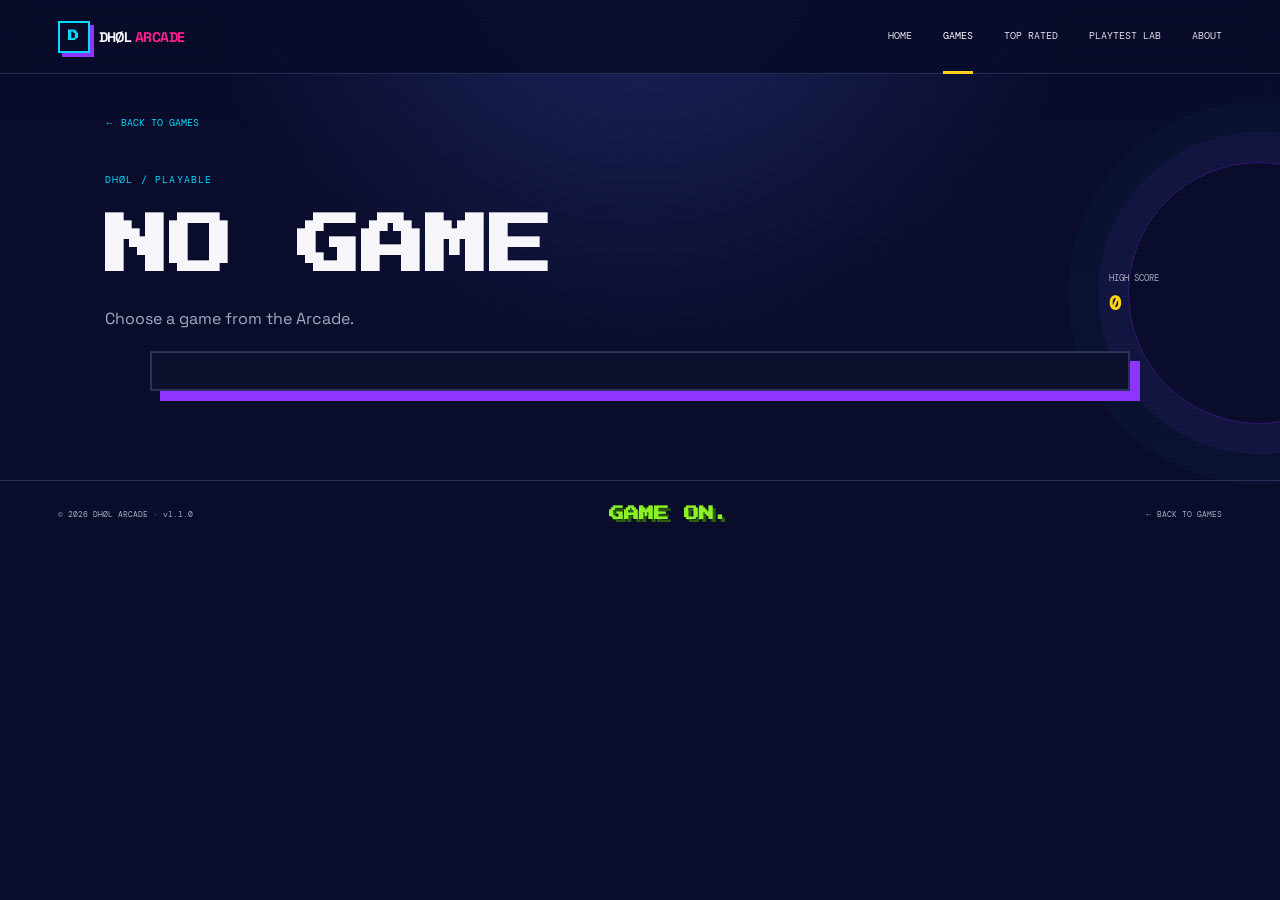
==== commit 27980b2e: "Add files via upload" ====
--- a/game.html
+++ b/game.html
@@ -2,9 +2,10 @@
 <html lang="en"><head><meta charset="UTF-8"><meta name="theme-color" content="#070a20"><meta name="description" content="DHØL ARCADE — a collection of small browser games."><meta name="viewport" content="width=device-width,initial-scale=1">
 <title>DHØL ARCADE — Play</title><link rel="preconnect" href="https://fonts.googleapis.com"><link rel="preconnect" href="https://fonts.gstatic.com" crossorigin>
 <link href="https://fonts.googleapis.com/css2?family=DM+Mono:wght@400;500&family=Press+Start+2P&family=Space+Grotesk:wght@400;500;600;700&display=swap" rel="stylesheet">
+<link rel="icon" type="image/svg+xml" href="favicon.svg">
 <link rel="stylesheet" href="style.css"><link rel="stylesheet" href="game.css"></head>
 <body><div class="scanlines"></div><div class="pixel-field" aria-hidden="true"></div><header class="header"><a class="logo" href="index.html"><span class="logo-mark">D</span><span>DHØL <b>ARCADE</b></span></a><nav><a href="index.html">HOME</a><a class="active" href="games.html">GAMES</a><a href="index.html#top-rated">TOP RATED</a><a href="index.html#lab">PLAYTEST LAB</a><a href="index.html#about">ABOUT</a></nav><button class="menu" type="button" aria-label="Open navigation" aria-expanded="false">☰</button></header>
-<main class="game-page"><a class="back" href="games.html">← BACK TO GAMES</a><div class="game-heading"><div><span class="label">DHØL / PLAYABLE</span><h1 id="title">GAME</h1><p id="desc"></p></div><div class="scorebox">HIGH SCORE <b id="high">0</b></div></div><div class="cabinet"><div id="mount"></div></div><div class="controls" id="controls"></div></main><footer><span>© 2026 DHØL ARCADE · v1.0.0</span><strong>GAME ON.</strong><a href="games.html">← BACK TO GAMES</a></footer><script>
+<main class="game-page"><a class="back" href="games.html">← BACK TO GAMES</a><div class="game-heading"><div><span class="label">DHØL / PLAYABLE</span><h1 id="title">GAME</h1><p id="desc"></p></div><div class="scorebox">HIGH SCORE <b id="high">0</b></div></div><div class="cabinet"><div id="mount"></div></div><div class="controls" id="controls"></div></main><footer><span>© 2026 DHØL ARCADE · v1.1.0</span><strong>GAME ON.</strong><a href="games.html">← BACK TO GAMES</a></footer><script>
 const field=document.querySelector(".pixel-field");
 if(field){for(let i=0;i<18;i++){const p=document.createElement("i");p.style.left=Math.random()*100+"%";p.style.top=Math.random()*100+"%";p.style.animationDelay=(-Math.random()*9)+"s";p.style.animationDuration=(6+Math.random()*7)+"s";field.appendChild(p)}}
-</script><script>document.addEventListener("keydown",e=>{if(e.key==="Escape")location.href="games.html"});</script><script src="game.js"></script><script src="app.js"></script></body></html>+</script><script>document.addEventListener("keydown",e=>{if(e.key==="Escape")location.href="games.html"});</script><script type="module" src="game.js"></script><script src="app.js"></script></body></html>
--- a/style.css
+++ b/style.css
@@ -35,7 +35,10 @@
 .kicker,.label{font:10px "DM Mono",monospace;color:var(--cyan);letter-spacing:.12em}.hero h1{font-family:"Press Start 2P";font-size:clamp(45px,6vw,85px);line-height:1.22;letter-spacing:-.06em;margin:18px 0}.hero h1 span{color:var(--pink)}.hero-copy{max-width:500px;color:var(--muted);line-height:1.7;font-size:15px}.hero-actions{display:flex;gap:10px;margin-top:30px;flex-wrap:wrap}.button{display:inline-flex;align-items:center;gap:22px;padding:13px 16px;font:10px "DM Mono",monospace;border:1px solid var(--line)}.button.primary{background:var(--pink);border-color:var(--pink);color:#13051a;box-shadow:5px 5px 0 #71104e}.button.secondary:hover{border-color:var(--cyan);color:var(--cyan)}}.hero-shapes i:nth-child(2){top:150px;right:10%;border-color:var(--pink);width:13px;height:13px}.hero-shapes i:nth-child(3){bottom:120px;left:43%;border-color:var(--purple)}.hero-shapes i:nth-child(4){top:120px;left:33%;border-color:var(--cyan);border-radius:50%}.hero-shapes i:nth-child(5){bottom:80px;right:30%;border-color:var(--lime)}.hero-shapes i:nth-child(6){bottom:155px;right:8%;border-color:var(--yellow);width:14px;height:14px}.hero-shapes i:nth-child(7){top:70px;right:38%;border-color:var(--purple);border-radius:50%}
 .machine-top{font:9px "DM Mono";color:var(--cyan);display:flex;justify-content:space-between;padding:4px 4px 10px}.machine-top span{color:var(--lime)}.screen{height:310px;border:7px solid #282b45;background:#070a20;position:relative;overflow:hidden;display:flex;align-items:center;justify-content:center;flex-direction:column}.screen-grid{position:absolute;inset:50% 0 0;background:linear-gradient(#101448aa 1px,transparent 1px),linear-gradient(90deg,#101448aa 1px,transparent 1px);background-size:28px 18px;transform:perspective(100px) rotateX(40deg) scale(1.5);transform-origin:top}.ship{position:absolute;bottom:45px;color:var(--cyan);font-size:36px;text-shadow:0 0 18px var(--cyan)}.score{position:absolute;top:12px;left:12px;font:8px "DM Mono";color:var(--yellow)}.screen-title{font-family:"Press Start 2P";font-size:25px;line-height:1.5;text-align:center;color:white;text-shadow:4px 4px 0 var(--pink);z-index:2}.press{font:8px "DM Mono";color:var(--lime);margin-top:25px;z-index:2}.machine-base{height:26px;display:flex;justify-content:center;gap:9px;padding-top:10px}.machine-base span{width:7px;height:7px;border-radius:50%;background:var(--pink)}.machine-base span:nth-child(2){background:var(--yellow)}.machine-base span:nth-child(3){background:var(--cyan)}
 .section{padding:85px 4.5vw}.section-head{display:flex;justify-content:space-between;align-items:end;margin-bottom:28px}.section h2,.about h2{font-family:"Press Start 2P";font-size:clamp(25px,3.2vw,45px);line-height:1.4;margin:13px 0 0}.section h2 em{font-style:normal;color:var(--pink)}.section-head>p,.see-all{font:10px "DM Mono";color:var(--muted)}.genre-grid{display:grid;grid-template-columns:repeat(3,1fr);gap:10px}.genre{background:linear-gradient(150deg,#12163d,#0e1231);border:1px solid var(--line);padding:25px;min-height:225px;display:flex;flex-direction:column;align-items:flex-start;transition:.2s}.genre:hover{transform:translateY(-5px);border-color:#555b8a}.genre-icon{font-size:45px;height:70px;text-shadow:0 0 16px currentColor}.genre h3{font-size:16px;margin:8px 0}.genre p{color:var(--muted);font-size:11px;line-height:1.6;max-width:260px;margin:0 0 18px}.genre a{font:9px "DM Mono";padding:9px 12px;margin-top:auto;color:#090a20}.genre.pink .genre-icon,.genre.pink h3{color:var(--pink)}.genre.pink a{background:var(--pink)}.genre.lime .genre-icon,.genre.lime h3{color:var(--lime)}.genre.lime a{background:var(--lime)}.genre.cyan .genre-icon,.genre.cyan h3{color:var(--cyan)}.genre.cyan a{background:var(--cyan)}.genre.yellow .genre-icon,.genre.yellow h3{color:var(--yellow)}.genre.yellow a{background:var(--yellow)}.genre.purple .genre-icon,.genre.purple h3{color:#a65cff}.genre.purple a{background:#8d35ff;color:white}.genre.orange .genre-icon,.genre.orange h3{color:var(--orange)}.genre.orange a{background:var(--orange)}
-.trending{padding-top:20px}.game-cards{display:grid;grid-template-columns:repeat(5,1fr);gap:10px}.game-card{background:var(--panel);border:1px solid var(--line);overflow:hidden}.game-art{height:180px;position:relative;display:flex;align-items:center;justify-content:center;flex-direction:column;overflow:hidden}.game-art:before{content:"";position:absolute;inset:0;background:repeating-linear-gradient(0deg,transparent 0 7px,#fff1 8px)}.game-art span,.game-art b{font-family:"Press Start 2P";z-index:1}.game-art span{font-size:12px}.game-art b{font-size:18px;margin-top:10px}.game-art i{font-style:normal;font-size:50px;position:absolute;bottom:18px;opacity:.8}.neon{background:radial-gradient(circle,#5e008f,#120038 65%,#070a20)}.neon i{color:var(--cyan)}.forest{background:linear-gradient(140deg,#102f35,#214e2c)}.forest i{color:var(--lime)}.blocks{background:linear-gradient(140deg,#40165d,#122c6a)}.blocks i{color:var(--pink)}.sky{background:linear-gradient(#3c26a8,#198ed1 60%,#182b55)}.sky i{color:var(--yellow)}.road{background:linear-gradient(#2b3868,#11162f)}.road:after{content:"";position:absolute;bottom:-30px;width:80%;height:120px;background:linear-gradient(90deg,transparent 45%,#eee 46% 54%,transparent 55%);transform:perspective(100px) rotateX(35deg)}.card-info{padding:12px;display:flex;justify-content:space-between;gap:10px}.card-info h3{font-size:12px;margin:0 0 5px}.card-info p{font:8px "DM Mono";color:var(--pink);margin:0}.card-info strong{font:9px "DM Mono";color:var(--yellow);white-space:nowrap}
+.trending{padding-top:20px}.game-cards{display:grid;grid-template-columns:repeat(5,1fr);gap:10px}.game-card{background:var(--panel);border:1px solid var(--line);overflow:hidden}.game-art{height:180px;position:relative;display:flex;align-items:center;justify-content:center;flex-direction:column;overflow:hidden}.game-art:before{content:"";position:absolute;inset:0;background:repeating-linear-gradient(0deg,transparent 0 7px,#fff1 8px)}.game-art span,.game-art b{font-family:"Press Start 2P";z-index:1}.game-art span{font-size:12px}.game-art b{font-size:18px;margin-top:10px}.game-art i{font-style:normal;font-size:50px;position:absolute;bottom:18px;opacity:.8}.neon{background:radial-gradient(circle,#5e008f,#120038 65%,#070a20)}.neon i{color:var(--cyan)}.forest{background:linear-gradient(140deg,#102f35,#214e2c)}.forest i{color:var(--lime)}.blocks{background:linear-gradient(140deg,#40165d,#122c6a)}.blocks i{color:var(--pink)}.sky{background:linear-gradient(#3c26a8,#198ed1 60%,#182b55)}.sky i{color:var(--yellow)}.road{background:linear-gradient(#2b3868,#11162f)}.road:after{content:"";position:absolute;bottom:-30px;width:80%;height:120px;background:linear-gradient(90deg,transparent 45%,#eee 46% 54%,transparent 55%);transform:perspective(100px) rotateX(35deg)}
+.stars{background:radial-gradient(circle at 30% 20%,#3a2a7a,#120a3a 60%,#070a20)}.stars i{color:var(--cyan)}
+.bubbles{background:linear-gradient(150deg,#0d3350,#12163d 65%)}.bubbles i{color:var(--pink)}
+.swamp{background:linear-gradient(150deg,#0d2b1f,#0a2140 70%)}.swamp i{color:var(--lime)}.card-info{padding:12px;display:flex;justify-content:space-between;gap:10px}.card-info h3{font-size:12px;margin:0 0 5px}.card-info p{font:8px "DM Mono";color:var(--pink);margin:0}.card-info strong{font:9px "DM Mono";color:var(--yellow);white-space:nowrap}
 .lab{margin:0 4.5vw 85px;border:1px solid var(--line);background:linear-gradient(90deg,#15133f,#101437);padding:25px;display:grid;grid-template-columns:60px 1fr auto;align-items:center;gap:20px}.lab-icon{width:45px;height:45px;background:#2b1663;color:var(--purple);display:grid;place-items:center;font-size:28px}.lab h2{font-size:14px;margin:0 0 7px}.lab p{margin:0;color:var(--muted);font-size:11px}.lab-button{background:var(--purple);border-color:var(--purple);color:white}
 .about{padding:90px 7vw;background:#0b0e2e;border-top:1px solid var(--line);display:grid;grid-template-columns:1fr 2fr;gap:8vw}.about h2{color:white}.about p{max-width:550px;color:var(--muted);line-height:1.8;font-size:14px;margin-top:35px}
 footer{padding:22px 4.5vw;border-top:1px solid var(--line);display:flex;align-items:center;justify-content:space-between;font:8px "DM Mono";color:var(--muted);line-height:1.5}footer div:first-child{display:flex;gap:12px;color:var(--pink)}footer strong{font-family:"Press Start 2P";font-size:15px;color:var(--lime);text-shadow:3px 3px 0 #2d5d08}footer div:last-child{color:#8d90a7}
@@ -218,3 +221,36 @@
 .menu{cursor:pointer}
 footer a{color:inherit;text-decoration:none}
 footer a:hover{text-decoration:underline}
+
+/* =========================================================
+   v1.2.0 — pixel mascot crew & dashboard characters
+   ========================================================= */
+.mascot{position:relative;width:64px;height:64px;margin:0 auto 14px;animation:mascotBounce 2.4s ease-in-out infinite}
+.mascot .m-head{position:absolute;top:8px;left:8px;width:48px;height:32px;border-radius:10px 10px 6px 6px;background:currentColor;box-shadow:0 0 18px currentColor}
+.mascot .m-eye{position:absolute;top:11px;width:7px;height:9px;background:#0a0e29;border-radius:2px;animation:mascotBlink 4.2s infinite}
+.mascot .m-eye.l{left:12px}.mascot .m-eye.r{right:12px}
+.mascot .m-body{position:absolute;bottom:2px;left:14px;width:36px;height:22px;border-radius:4px;background:#0a0e29;border:2px solid currentColor}
+.mascot .m-antenna{position:absolute;top:-9px;left:29px;width:4px;height:13px;background:currentColor}
+.mascot .m-antenna:after{content:"";position:absolute;top:-7px;left:-3px;width:10px;height:10px;border-radius:50%;background:currentColor;box-shadow:0 0 10px currentColor;animation:twinkle 1.6s infinite}
+.mascot.bit{color:var(--cyan)}
+.mascot.spark{color:var(--lime)}
+.mascot.rex{color:var(--orange)}
+.mascot.rex .m-tail{position:absolute;bottom:6px;right:-13px;width:24px;height:9px;background:currentColor;border-radius:6px;transform:rotate(-14deg)}
+.mascot.glow{color:var(--pink)}
+.mascot.glow .m-head{top:4px;height:40px;border-radius:50% 50% 8px 8px}
+.mascot.glow .m-tail{position:absolute;bottom:-3px;left:10px;width:44px;height:12px;background:currentColor;opacity:.45;filter:blur(2px);border-radius:0 0 50% 50%}
+@keyframes mascotBounce{0%,100%{translate:0 0}50%{translate:0 -8px}}
+@keyframes mascotBlink{0%,92%,100%{transform:scaleY(1)}96%{transform:scaleY(.15)}}
+.crew-grid{display:grid;grid-template-columns:repeat(4,1fr);gap:14px}
+.crew-card{background:linear-gradient(150deg,#12163d,#0e1231);border:1px solid var(--line);padding:26px 14px;text-align:center}
+.crew-card h3{font-family:"Press Start 2P";font-size:11px;margin:2px 0 9px;color:white}
+.crew-card p{font:9px "DM Mono";color:var(--muted);margin:0;line-height:1.6}
+.crew-card:nth-child(2) .mascot{animation-delay:-.6s}
+.crew-card:nth-child(3) .mascot{animation-delay:-1.2s}
+.crew-card:nth-child(4) .mascot{animation-delay:-1.8s}
+.hero-buddy{position:absolute;top:-14px;right:4px;z-index:5;display:flex;flex-direction:column;align-items:center;animation:mascotBounce 2.6s ease-in-out infinite;animation-delay:-1s}
+.buddy-bubble{margin-top:4px;background:#141943;border:1px solid var(--cyan);color:white;font:8px "DM Mono";letter-spacing:.04em;padding:8px 10px;text-align:center;line-height:1.5;position:relative;max-width:118px;box-shadow:3px 3px 0 #0a0e29}
+.buddy-bubble:before{content:"";position:absolute;top:-6px;left:50%;transform:translateX(-50%);border:6px solid transparent;border-bottom-color:var(--cyan)}
+@media(max-width:900px){.crew-grid{grid-template-columns:repeat(2,1fr)}.hero-buddy{display:none}}
+@media(max-width:650px){.crew-grid{grid-template-columns:1fr}}
+@media(prefers-reduced-motion:reduce){.mascot,.hero-buddy{animation:none!important}}
